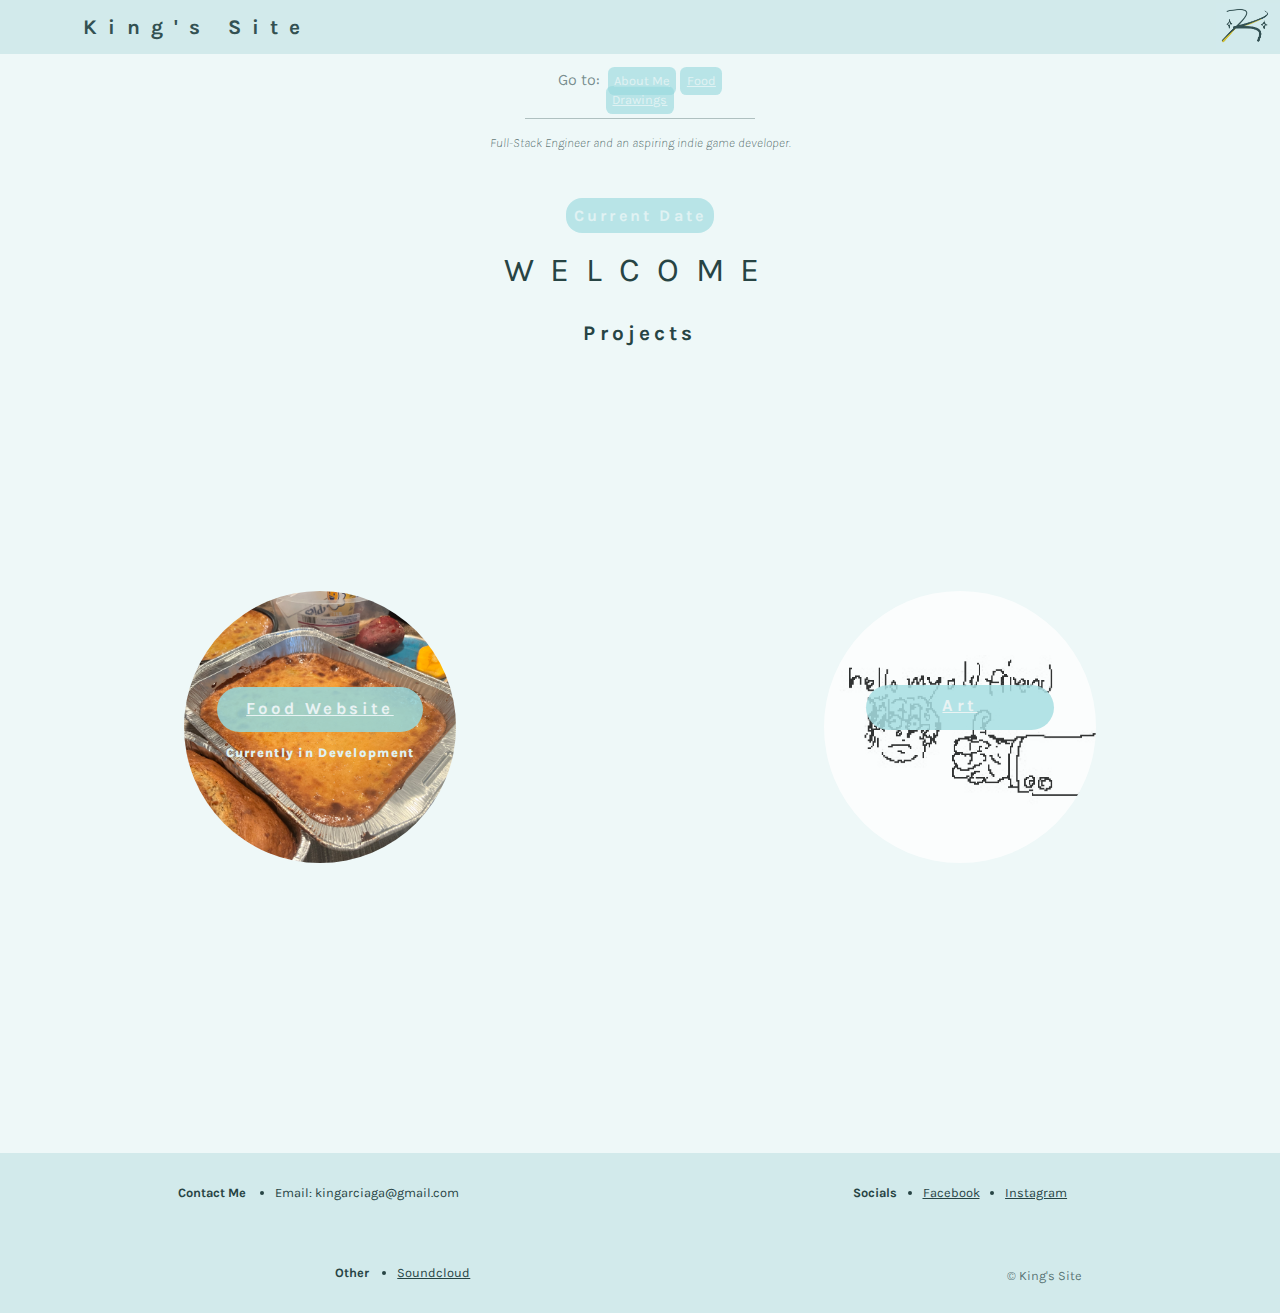
==== index.html @ 27a9ecb6 "add button that shows current date to index" ====
<!DOCTYPE html>

<html lang="en">

  <head>
    
    <meta charset="UTF-8">
        
    <meta http-equiv="X-UA-Compatible" content="IE=edge">
    
    <meta name="viewport" content="width=device-width, initial-scale=1.0">

    <title>King's Site</title>

    <link href="style.css" rel="stylesheet">

    <link rel="preconnect" href="https://fonts.googleapis.com">

    <link rel="preconnect" href="https://fonts.gstatic.com" crossorigin>

    <link href="https://fonts.googleapis.com/css2?family=Karla&display=swap" rel="stylesheet">

    <script src="./main.js" async></script> 

  </head>

  <body>

    <header>

      <section class="flexhead">

        <h1>King's Site</h1>

        <p></p>

    </section>

    </header>

    <nav>

      <span><a href="./kingsubsites/planner.html" title="See Planner">About Me</a></span>

      <span><a href="./restaurant.html" target="_blank" title="Food Site">Food</a></span>

      <span><a href="./kingsubsites/draw.html" title="Illustrations">Drawings</a></span>

    </nav>

    <main>

      <section class="intro">

        <h2><em>Full-Stack Engineer and an aspiring indie game developer.</em></h2>

        <p></p>

      </section>

      <section class="JStest">

        <div id="JStexts">

          <h2 id="button">Current Date</h2>

          <p>WELCOME</p>

        </div>

      </section>

      <section class="projects">

        <h2>Projects</h2>

        <div class="pjcontainer">

          <div class="food">  

            <h3 class="pjlink"><a href="./restaurant.html" title="See startup food site" target="_blank">Food Website</a></h3>

            <p>Currently in Development</p>

          </div>

          <div class="production">

            <h3 class="pjlink"><a href="./kingsubsites/draw.html" title="See my art" >Art</a></h3>

          </div>
          
        </div>  

      </section>

    </main>

    <footer>

      <section class="flinks">

        <div>
        
          <h3>Contact Me</h3>

          <ul>

              <li><a>Email: kingarciaga@gmail.com</a></li>

          </ul>
        
        </div>

        <div>  

          <h3>Socials</h3>

            <ul id="socials">
              
              <li><a href="https://www.facebook.com/kingaugusto.arciaga" target="_blank">Facebook</a></li>

              <li><a href="https://www.instagram.com/kingar1212/" target="_blank">Instagram</a></li>

            </ul>

        </div>

        <div>

          <h3>Other</h3>

            <ul>

              <li><a href="https://soundcloud.com/kingpurpleog" target="_blank">Soundcloud</a></li>

            </ul>

        </div>

        <div class="cp">

          <p>© King's Site</p>

        </div>

    </section>

    </footer>

  </body>

</html>
---- style.css ----
* {
    margin: 0;
    padding: 0;
    font-family: 'Karla', sans-serif;
    color:rgb(39, 68, 68);
}

body {
    background-color: rgba(216, 239, 240, 0.445);
    box-sizing: border-box;
}

header {
    background-color: rgba(158, 209, 211, 0.350);
    height: 3.4em;
    text-align: right;
}

header section.flexhead {
    height: 3.4em;
    display: flex;
    justify-content: space-between;
    align-items: center;
}

header h1 {
    font-size: 130%;
    color: rgb(51, 81, 82);
    width: fit-content;
    margin: auto 4em;
    letter-spacing: .7rem;
}

header p {
    width: 4em;
    height: 3em;
    background-image: url('./imgs/logo01.jpg');
    background-size: cover;
    background-position: center;
}


nav {
    text-align: center;
    padding-bottom: .6em;
    border-bottom: 1px solid rgba(51, 81, 82, 0.333);
    margin: 1em auto;
    width: 18%;
}

nav a {
    font-size: 80%;
    color: rgb(224, 242, 243);
    background-color: rgba(149, 216, 221, 0.616);
    border-radius: .5em;
    padding: .5em;
}

nav a:hover {
    background-color: rgba(149, 216, 221);
    text-decoration: none;
}

nav span {
   
}

nav span:first-child:before {
    color: rgba(51, 81, 82, 0.64);
    content: 'Go to:';
    padding-right: .5em;
}


section.intro {
    margin-top: 1em;
    margin-bottom: 3em;
}

section.intro h2 {
    text-align: center;
    margin: auto;
    font-size: 80%;
    font-weight: 100;
}


section.JStest {

}

section.JStest div {
    text-align: center;
    margin: auto; 
}

section.JStest div h2 {
    font-size: 100%;
    letter-spacing: .2em;
    width: fit-content;
    margin: auto;
    padding: .5em;
    color: rgb(224, 242, 243);
    border-radius: 1em;
    background-color: rgba(149, 216, 221, 0.616);
    box-sizing: border-box;
}

section.JStest div h2:hover {
    border: 1px solid rgb(71, 102, 104);
    color:rgb(39, 68, 68);
}

section.JStest div p {
    margin-top: .5em;
    font-size: 210%;
    letter-spacing: .5em;
}


section.projects {  
    margin: 2em auto;
    height: 50em;
}

section.projects h2 {
    color: rgb(39, 68, 68);
    text-align: center;
    font-size: 130%;
    letter-spacing: .2em;
    margin-bottom: 3em;
}

div.pjcontainer {
    height: 40em;
    display: flex;
    align-items: center;
    justify-content: space-around;
    flex-wrap: wrap;
    align-content: space-around;
}

div.food {
    background-image: url('./foodimgs/mdaybiku.jpg');
    background-position: center;
    background-size: cover;
    height: 11em;
    width: 17em;
    padding-top: 6em;
    border-radius: 50%;
    flex-shrink: 0;
}

div.food p {
    color: rgb(224, 242, 243);
    margin: 0 auto;
    padding: 1em 0 0;
    font-weight: 800;
    font-size: 80%;
    text-align: center;
    height: 2em;
    width: fit-content;
    letter-spacing: .1em;
}

h3.pjlink {
    background-color: rgba(149, 216, 221, 0.852);
    border-radius: 2em;
    margin: 0 auto;
    height: 2.4em;
    text-align: center;
    width: 11em;
    padding-top: .5em;
    box-sizing: border-box;
}

h3.pjlink a {
    color: rgb(232, 242, 243);
    letter-spacing: .2em;
    font-weight: 700;
    font-size: 90%;
    padding: .4em;
    border-radius: 3em;
}

h3.pjlink:hover {
    border-bottom: 2px solid rgb(39, 68, 68);
    color: rgb(224, 242, 243);
    background-color: rgba(138, 207, 212);
}

h3.pjlink a:hover {
    color: rgb(224, 242, 243);
    background-color: rgba(138, 207, 212);
    text-decoration: none;
}


.production h3 {
    width: 10em;
}


div.production {
    border-radius: 50%;
    flex-shrink: 0;
    height: 17em;
    width: 17em;
    background-image: url('./imgs/firstdrawing.jpg');
    background-position: 23% 50%;
    background-size: 135%;
    opacity: 0.8;
}

div.production h3 {
    margin: 5em auto;
}

div.production:hover {
    opacity: 1;
}


footer {
    background-color: rgba(158, 209, 211, 0.350);
    text-align: center;
}

footer section.flinks {
    display: flex;
    justify-content: space-around;
    align-content: space-around;
    flex-wrap: wrap;
}

footer div {
    display: flex;
    text-align: center;
    border-radius: 2em;
    width: 29em;
    height: 5em;
    justify-content: center;
    align-items: center;    
}

footer div h3,
footer div ul {
    padding: 0 1em;
    height: fit-content;
}

footer div h3 {
    font-size: 80%;
}

footer div ul {
    
}

footer div ul li {
    width: fit-content;
    font-size: 80%;
}

#socials {
    height: 4em;
    width: fit-content;
    display: flex;
    justify-content: flex-start;
    align-items: center;
    padding: 0;
}

#socials li {
    height: fit-content;
    width: fit-content;
    margin: 0 1em;
}

#socials li a {
}


div.cp {
    margin-top: .7em;
    width: 8em;
    height: 4em;
    background-color: rgba(149, 216, 221, 0);
}

div.cp p {
    font-size: .8em;
    color: rgba(39, 68, 68, 0.716);
}



    @media only screen and (max-width: 480px) {
        nav {
            width: 65%;
        };

        section.JStest div p {
            font-size: 80%;
            letter-spacing: .2em    ;
        }
    }
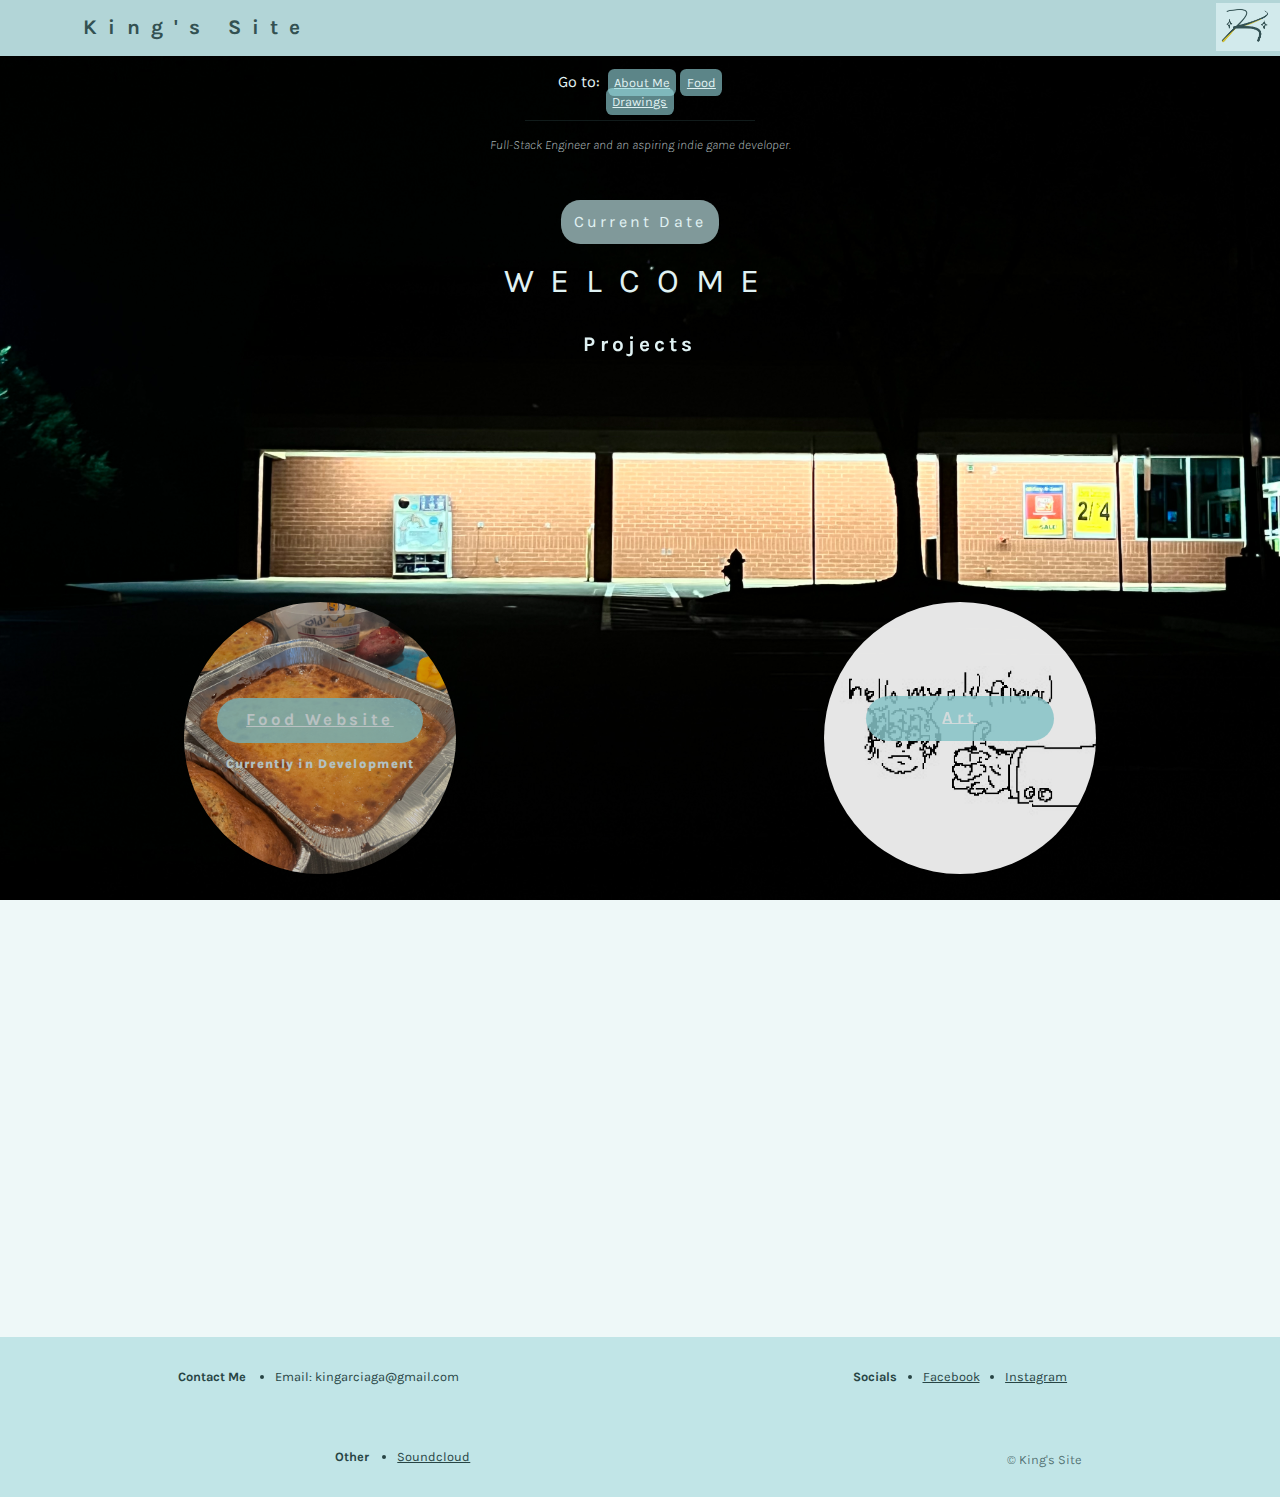
==== commit 71d2acb0: "add background img to body" ====
--- a/index.html
+++ b/index.html
@@ -20,7 +20,7 @@
 
     <link href="https://fonts.googleapis.com/css2?family=Karla&display=swap" rel="stylesheet">
 
-    <script src="./main.js" async></script> 
+    <script src="./main.js" defer></script> 
 
   </head>
 
@@ -62,7 +62,7 @@
 
         <div id="JStexts">
 
-          <h2 id="button">Current Date</h2>
+          <button id="button">Current Date</button>
 
           <p>WELCOME</p>
 
--- a/style.css
+++ b/style.css
@@ -2,17 +2,21 @@
     margin: 0;
     padding: 0;
     font-family: 'Karla', sans-serif;
-    color:rgb(39, 68, 68);
+    color:rgb(224, 242, 243);
 }
 
 body {
     background-color: rgba(216, 239, 240, 0.445);
     box-sizing: border-box;
+    background-image: url('./imgs/backgroundImg01.jpg');
+    background-attachment: fixed;
+    background-size: cover;
+    background-position: 50% 50%;
 }
 
 header {
-    background-color: rgba(158, 209, 211, 0.350);
-    height: 3.4em;
+    background-color: rgba(190, 227, 229, 0.938);
+    height: 3.5em;
     text-align: right;
 }
 
@@ -46,6 +50,7 @@
     border-bottom: 1px solid rgba(51, 81, 82, 0.333);
     margin: 1em auto;
     width: 18%;
+    color: rgb(224, 242, 243);
 }
 
 nav a {
@@ -66,9 +71,14 @@
 }
 
 nav span:first-child:before {
-    color: rgba(51, 81, 82, 0.64);
+    color: rgb(224, 242, 243);
     content: 'Go to:';
     padding-right: .5em;
+}
+
+
+main {
+    height: 75em;
 }
 
 
@@ -85,8 +95,9 @@
 }
 
 
-section.JStest {
-
+section.projects {
+    position: sticky;
+    top: 3em;
 }
 
 section.JStest div {
@@ -94,21 +105,43 @@
     margin: auto; 
 }
 
-section.JStest div h2 {
+section.JStest div button {
+    border: none;
     font-size: 100%;
     letter-spacing: .2em;
     width: fit-content;
     margin: auto;
-    padding: .5em;
-    color: rgb(224, 242, 243);
-    border-radius: 1em;
-    background-color: rgba(149, 216, 221, 0.616);
+    padding: .8em;
+    color: rgb(224, 242, 243);
+    border-radius: 1.2em;
+    background-color: rgba(190, 227, 229, 0.673);
     box-sizing: border-box;
 }
 
-section.JStest div h2:hover {
+section.JStest div button:hover {
+    border: none;
+    color:rgb(39, 68, 68);
+}
+
+section.JStest div button:active {
     border: 1px solid rgb(71, 102, 104);
     color:rgb(39, 68, 68);
+    padding: .4em;
+    background-color: rgba(83, 191, 199, 0.616);
+}
+
+section.JStest div button:focus {
+    border: 1px solid rgb(71, 102, 104);
+    color:rgb(39, 68, 68);
+    padding: .4em;
+    background-color: rgba(83, 191, 199, 0.616);
+}
+
+section.JStest div a:visited {
+    border: 1px solid rgb(71, 102, 104);
+    color:rgb(39, 68, 68);
+    padding: .4em;
+    background-color: rgba(83, 191, 199, 0.616);
 }
 
 section.JStest div p {
@@ -120,11 +153,11 @@
 
 section.projects {  
     margin: 2em auto;
-    height: 50em;
+    height: auto;
 }
 
 section.projects h2 {
-    color: rgb(39, 68, 68);
+    color: rgb(224, 242, 243);
     text-align: center;
     font-size: 130%;
     letter-spacing: .2em;
@@ -149,6 +182,11 @@
     padding-top: 6em;
     border-radius: 50%;
     flex-shrink: 0;
+    opacity: 0.8;
+}
+
+div.food:hover {
+    opacity: 1;
 }
 
 div.food p {
@@ -209,7 +247,7 @@
     background-image: url('./imgs/firstdrawing.jpg');
     background-position: 23% 50%;
     background-size: 135%;
-    opacity: 0.8;
+    opacity: 0.9;
 }
 
 div.production h3 {
@@ -222,7 +260,7 @@
 
 
 footer {
-    background-color: rgba(158, 209, 211, 0.350);
+    background-color: rgba(190, 227, 229, 0.938);
     text-align: center;
 }
 
@@ -247,19 +285,21 @@
 footer div ul {
     padding: 0 1em;
     height: fit-content;
+    color: rgb(39, 68, 68);
 }
 
 footer div h3 {
     font-size: 80%;
 }
 
-footer div ul {
-    
+footer div ul li a {
+    color: rgb(39, 68, 68);
 }
 
 footer div ul li {
     width: fit-content;
     font-size: 80%;
+    color: rgb(39, 68, 68);
 }
 
 #socials {
@@ -275,9 +315,6 @@
     height: fit-content;
     width: fit-content;
     margin: 0 1em;
-}
-
-#socials li a {
 }
 
 
@@ -304,4 +341,10 @@
             font-size: 80%;
             letter-spacing: .2em    ;
         }
+
+        div.food,
+        div.production {
+            opacity: 1;
+        }
+
     }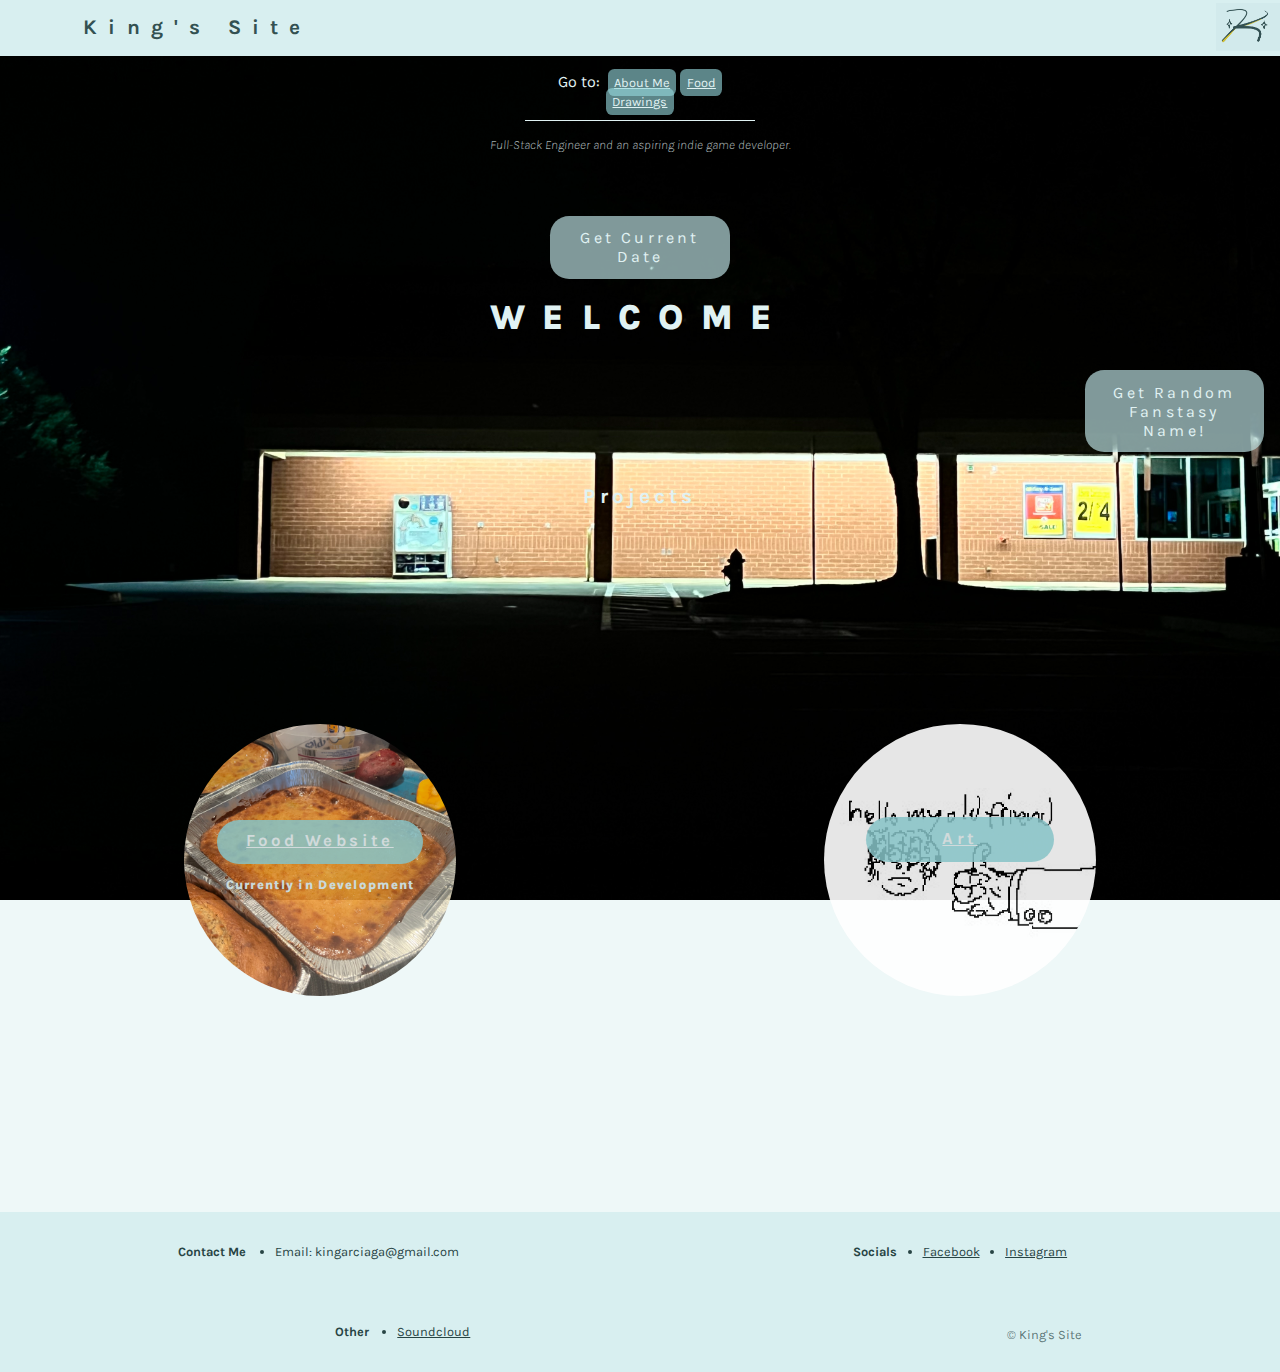
==== commit 320f5943: "add new directory called javaScript that contains JScodes only" ====
--- a/index.html
+++ b/index.html
@@ -62,9 +62,17 @@
 
         <div id="JStexts">
 
-          <button id="button">Current Date</button>
+          <button id="dateButton">Get Current Date</button>
 
-          <p>WELCOME</p>
+          <p id="date">WELCOME</p>
+
+        </div>
+
+        <div class="userInteraction">
+
+          <p id="userName">Random Name</p>
+
+          <button id="button" class="getRandomName">Get Random Fanstasy Name!</button>
 
         </div>
 
--- a/style.css
+++ b/style.css
@@ -15,7 +15,7 @@
 }
 
 header {
-    background-color: rgba(190, 227, 229, 0.938);
+    background-color: rgb(216, 239, 240);
     height: 3.5em;
     text-align: right;
 }
@@ -47,7 +47,7 @@
 nav {
     text-align: center;
     padding-bottom: .6em;
-    border-bottom: 1px solid rgba(51, 81, 82, 0.333);
+    border-bottom: 1px solid rgb(224, 242, 243);
     margin: 1em auto;
     width: 18%;
     color: rgb(224, 242, 243);
@@ -66,9 +66,6 @@
     text-decoration: none;
 }
 
-nav span {
-   
-}
 
 nav span:first-child:before {
     color: rgb(224, 242, 243);
@@ -78,7 +75,7 @@
 
 
 main {
-    height: 75em;
+    height: auto;
 }
 
 
@@ -92,25 +89,25 @@
     margin: auto;
     font-size: 80%;
     font-weight: 100;
-}
-
-
-section.projects {
-    position: sticky;
-    top: 3em;
-}
-
-section.JStest div {
+    color: rgb(232, 242, 243);
+}
+
+
+section.JStest {
+    height: fit-content;
+}
+
+#JStexts {
     text-align: center;
     margin: auto; 
 }
 
-section.JStest div button {
+.JStest button {
     border: none;
     font-size: 100%;
     letter-spacing: .2em;
-    width: fit-content;
-    margin: auto;
+    width: 14%;
+    margin-top: 1em;
     padding: .8em;
     color: rgb(224, 242, 243);
     border-radius: 1.2em;
@@ -118,37 +115,51 @@
     box-sizing: border-box;
 }
 
-section.JStest div button:hover {
+.JStest button:hover {
     border: none;
     color:rgb(39, 68, 68);
 }
 
-section.JStest div button:active {
+.JStest button:active {
+    border: 1px solid rgb(71, 102, 104);
+    color:rgb(39, 68, 68);
+    padding: .6em;
+    background-color: rgba(83, 191, 199, 0.616);
+}
+
+.JStest a:visited {
     border: 1px solid rgb(71, 102, 104);
     color:rgb(39, 68, 68);
     padding: .4em;
     background-color: rgba(83, 191, 199, 0.616);
 }
 
-section.JStest div button:focus {
-    border: 1px solid rgb(71, 102, 104);
-    color:rgb(39, 68, 68);
-    padding: .4em;
-    background-color: rgba(83, 191, 199, 0.616);
-}
-
-section.JStest div a:visited {
-    border: 1px solid rgb(71, 102, 104);
-    color:rgb(39, 68, 68);
-    padding: .4em;
-    background-color: rgba(83, 191, 199, 0.616);
-}
-
-section.JStest div p {
+#JStexts p {
     margin-top: .5em;
-    font-size: 210%;
+    font-size: 220%;
+    font-weight: 900;
     letter-spacing: .5em;
 }
+
+
+.userInteraction {
+    display: inline-flex;
+    justify-content: flex-end;
+    align-items: center;
+    width: 100%;
+    text-align: right;
+    margin-top: 1em;
+}
+
+.userInteraction p {
+    font-size: 120%;
+    margin-right: 2em;
+    display: none;
+}
+
+.userInteraction button {
+    margin-right: 1em;
+}   
 
 
 section.projects {  
@@ -161,7 +172,7 @@
     text-align: center;
     font-size: 130%;
     letter-spacing: .2em;
-    margin-bottom: 3em;
+    margin-bottom: 1.5em;
 }
 
 div.pjcontainer {
@@ -182,7 +193,7 @@
     padding-top: 6em;
     border-radius: 50%;
     flex-shrink: 0;
-    opacity: 0.8;
+    opacity: 0.9;
 }
 
 div.food:hover {
@@ -260,7 +271,7 @@
 
 
 footer {
-    background-color: rgba(190, 227, 229, 0.938);
+    background-color: rgb(216, 239, 240);
     text-align: center;
 }
 
@@ -338,8 +349,19 @@
         };
 
         section.JStest div p {
-            font-size: 80%;
-            letter-spacing: .2em    ;
+            margin-top: .5em;
+            font-size: 210%;
+            letter-spacing: .5em;
+        }
+
+        .JStest button {
+            width: 10em;
+            font-size: 70%;
+        }
+        
+        .userInteraction p {
+            font-size: 90%;
+            margin-right: 1em;
         }
 
         div.food,
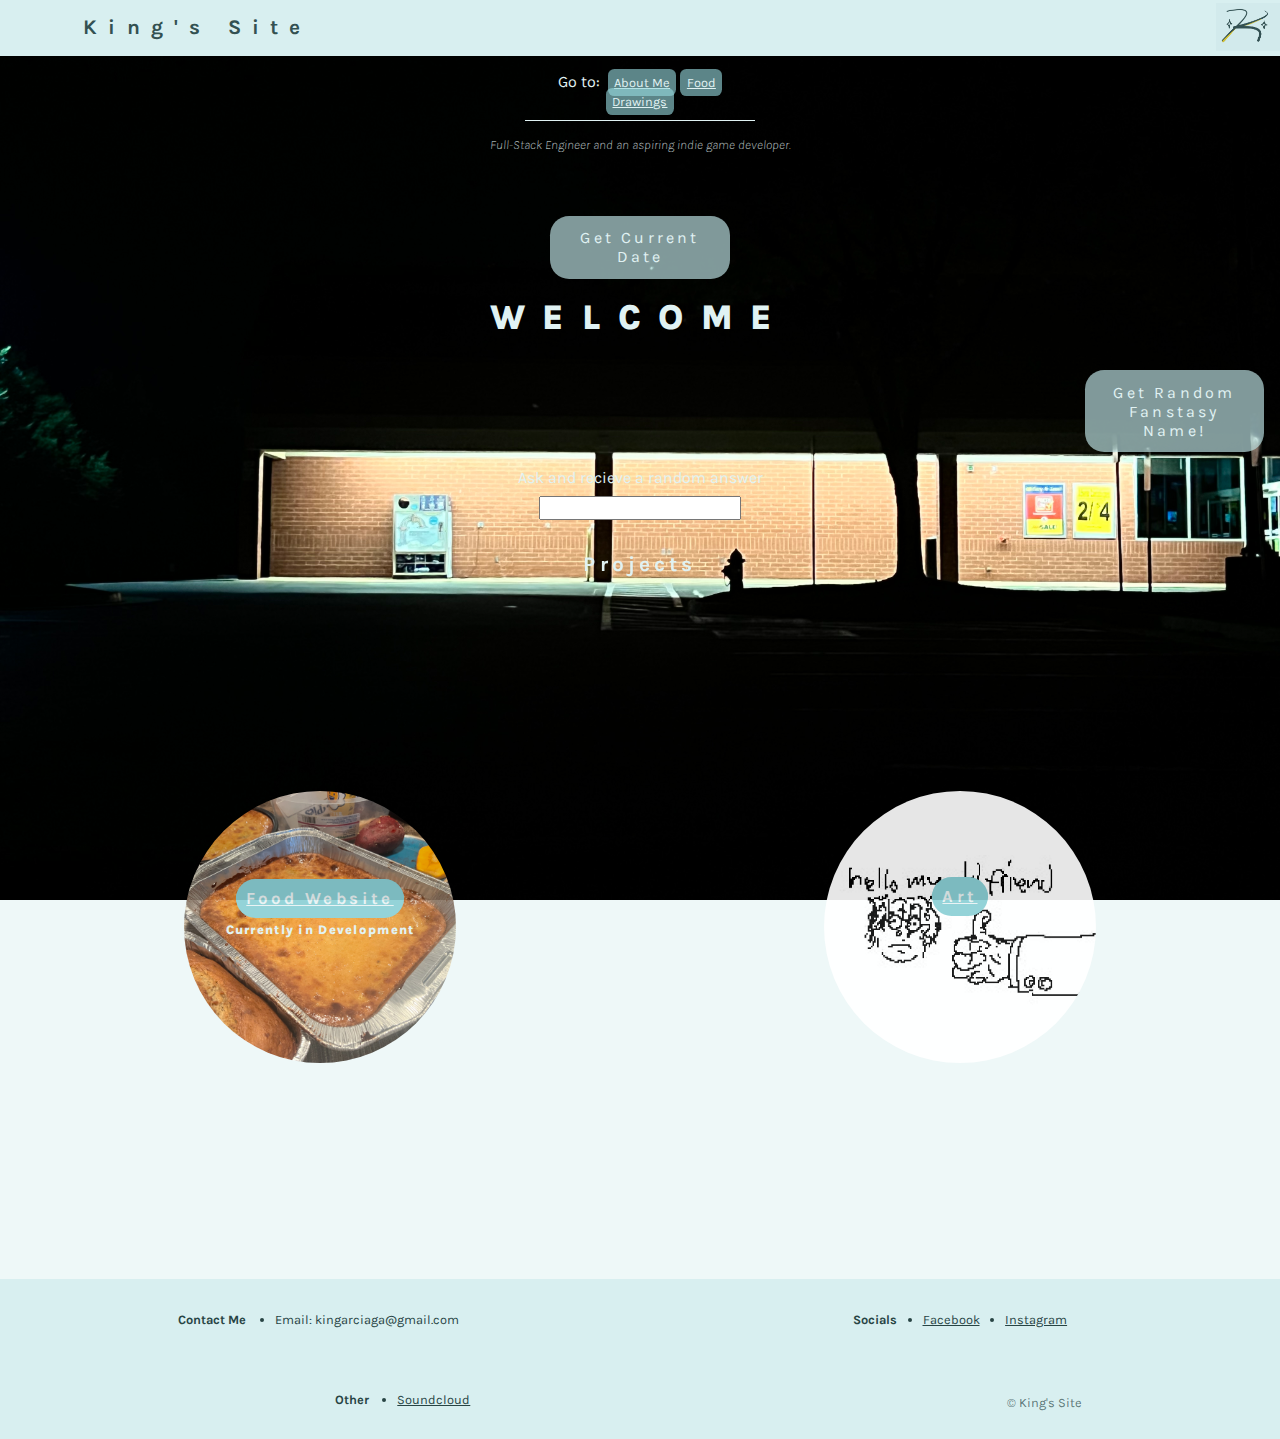
==== commit 24f528ea: "add userinput text in (PS)index; add new picture for (PS)planner with JS interactivity" ====
--- a/index.html
+++ b/index.html
@@ -73,6 +73,14 @@
           <p id="userName">Random Name</p>
 
           <button id="button" class="getRandomName">Get Random Fanstasy Name!</button>
+
+        </div>
+
+        <div class="userInput">
+
+          <p>Ask and recieve a random answer</p>
+
+          <input type="text" id="input">
 
         </div>
 
--- a/style.css
+++ b/style.css
@@ -113,24 +113,20 @@
     border-radius: 1.2em;
     background-color: rgba(190, 227, 229, 0.673);
     box-sizing: border-box;
+    cursor: pointer;
 }
 
 .JStest button:hover {
-    border: none;
     color:rgb(39, 68, 68);
 }
 
 .JStest button:active {
-    border: 1px solid rgb(71, 102, 104);
-    color:rgb(39, 68, 68);
-    padding: .6em;
     background-color: rgba(83, 191, 199, 0.616);
 }
 
 .JStest a:visited {
     border: 1px solid rgb(71, 102, 104);
     color:rgb(39, 68, 68);
-    padding: .4em;
     background-color: rgba(83, 191, 199, 0.616);
 }
 
@@ -155,6 +151,7 @@
     font-size: 120%;
     margin-right: 2em;
     display: none;
+    transition-duration: .1s;
 }
 
 .userInteraction button {
@@ -162,6 +159,19 @@
 }   
 
 
+.userInput {
+    margin-top: 1em;
+    text-align: center;
+}
+
+.userInput input {
+    color:rgb(39, 68, 68);
+    margin-top: .5em;
+    font-size: 110%;
+    transition-duration: .5s;
+}
+
+
 section.projects {  
     margin: 2em auto;
     height: auto;
@@ -173,6 +183,8 @@
     font-size: 130%;
     letter-spacing: .2em;
     margin-bottom: 1.5em;
+    position: sticky;
+    top: 1em;
 }
 
 div.pjcontainer {
@@ -216,26 +228,24 @@
     background-color: rgba(149, 216, 221, 0.852);
     border-radius: 2em;
     margin: 0 auto;
-    height: 2.4em;
-    text-align: center;
-    width: 11em;
-    padding-top: .5em;
+    height: fit-content;
+    text-align: center;
+    width: fit-content;
     box-sizing: border-box;
 }
 
 h3.pjlink a {
     color: rgb(232, 242, 243);
+    background-color: rgba(138, 207, 212);
     letter-spacing: .2em;
     font-weight: 700;
     font-size: 90%;
-    padding: .4em;
+    padding: .6em;
     border-radius: 3em;
 }
 
-h3.pjlink:hover {
-    border-bottom: 2px solid rgb(39, 68, 68);
-    color: rgb(224, 242, 243);
-    background-color: rgba(138, 207, 212);
+h3.pjlink a:active {
+    background-color: rgb(255, 255, 255);
 }
 
 h3.pjlink a:hover {
@@ -263,6 +273,7 @@
 
 div.production h3 {
     margin: 5em auto;
+    width: fit-content;
 }
 
 div.production:hover {
@@ -361,7 +372,6 @@
         
         .userInteraction p {
             font-size: 90%;
-            margin-right: 1em;
         }
 
         div.food,
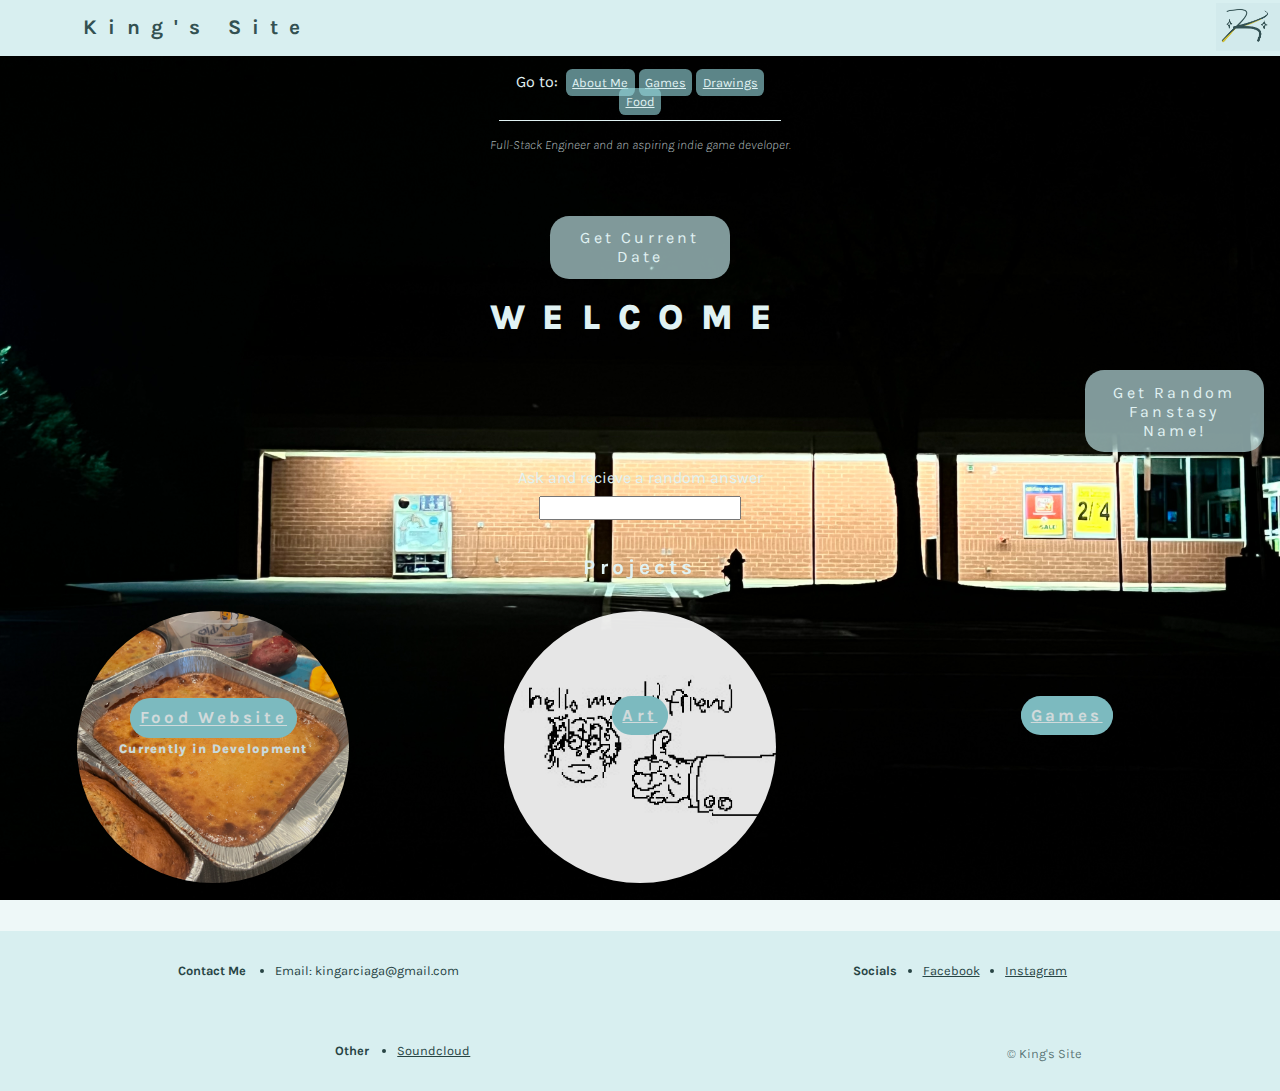
==== commit 02e1c720: "add a new pjlink for game site on (PS)" ====
--- a/index.html
+++ b/index.html
@@ -42,9 +42,11 @@
 
       <span><a href="./kingsubsites/planner.html" title="See Planner">About Me</a></span>
 
-      <span><a href="./restaurant.html" target="_blank" title="Food Site">Food</a></span>
+      <span><a href="./kingsubsites/game.html" title="Games">Games</a></span>
 
       <span><a href="./kingsubsites/draw.html" title="Illustrations">Drawings</a></span>
+
+      <span><a href="./restaurant.html" target="_blank" title="Food Site">Food</a></span>
 
     </nav>
 
@@ -92,7 +94,7 @@
 
         <div class="pjcontainer">
 
-          <div class="food">  
+          <div class="food ball">  
 
             <h3 class="pjlink"><a href="./restaurant.html" title="See startup food site" target="_blank">Food Website</a></h3>
 
@@ -100,9 +102,15 @@
 
           </div>
 
-          <div class="production">
+          <div class="art ball">
 
             <h3 class="pjlink"><a href="./kingsubsites/draw.html" title="See my art" >Art</a></h3>
+
+          </div>
+
+          <div class="games ball">
+
+            <h3 class="pjlink"><a href="./kingsubsites/game.html" title="See my art" >Games</a></h3>
 
           </div>
           
--- a/style.css
+++ b/style.css
@@ -49,7 +49,7 @@
     padding-bottom: .6em;
     border-bottom: 1px solid rgb(224, 242, 243);
     margin: 1em auto;
-    width: 18%;
+    width: 22%;
     color: rgb(224, 242, 243);
 }
 
@@ -169,11 +169,12 @@
     margin-top: .5em;
     font-size: 110%;
     transition-duration: .5s;
-}
-
-
-section.projects {  
-    margin: 2em auto;
+    margin-bottom: 2em;
+}
+
+
+section.projects { 
+    margin: auto;
     height: auto;
 }
 
@@ -188,12 +189,12 @@
 }
 
 div.pjcontainer {
-    height: 40em;
+    min-height: 20em;
     display: flex;
     align-items: center;
     justify-content: space-around;
     flex-wrap: wrap;
-    align-content: space-around;
+    align-content: space-between;
 }
 
 div.food {
@@ -255,12 +256,12 @@
 }
 
 
-.production h3 {
+.art h3 {
     width: 10em;
 }
 
 
-div.production {
+div.art {
     border-radius: 50%;
     flex-shrink: 0;
     height: 17em;
@@ -271,12 +272,38 @@
     opacity: 0.9;
 }
 
-div.production h3 {
+div.art h3 {
     margin: 5em auto;
     width: fit-content;
 }
 
-div.production:hover {
+div.art:hover {
+    opacity: 1;
+}
+
+
+.games h3 {
+    width: 10em;
+}
+
+
+div.games {
+    border-radius: 50%;
+    flex-shrink: 0;
+    height: 17em;
+    width: 17em;
+    background-image: url('./imgs/backgroundImg03.jpeg');
+    background-position: 23% 50%;
+    background-size: 135%;
+    opacity: 0.9;
+}
+
+div.games h3 {
+    margin: 5em auto;
+    width: fit-content;
+}
+
+div.games:hover {
     opacity: 1;
 }
 
@@ -356,7 +383,7 @@
 
     @media only screen and (max-width: 480px) {
         nav {
-            width: 65%;
+            width: 80%;
         };
 
         section.JStest div p {
@@ -374,6 +401,16 @@
             font-size: 90%;
         }
 
+        section.projects {
+            overflow: scroll;
+            height: 40em;
+            background-color: rgba(255, 255, 255, 0.282);
+        }
+
+        .ball {
+            margin-top: 2em;
+        }
+
         div.food,
         div.production {
             opacity: 1;
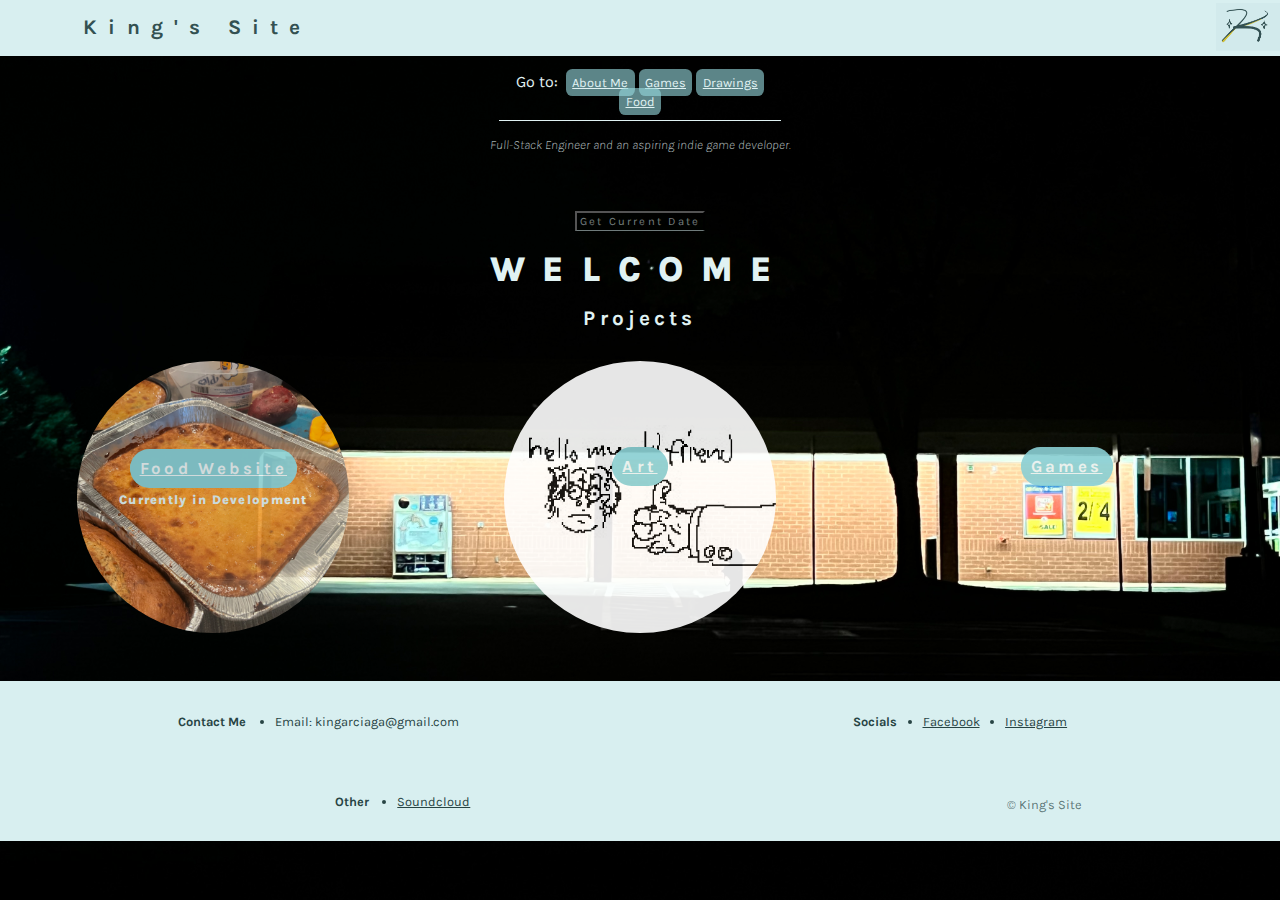
==== commit 1b7580cf: "transport js code from main.js to game.js and add more ELs for game" ====
--- a/index.html
+++ b/index.html
@@ -67,22 +67,6 @@
           <button id="dateButton">Get Current Date</button>
 
           <p id="date">WELCOME</p>
-
-        </div>
-
-        <div class="userInteraction">
-
-          <p id="userName">Random Name</p>
-
-          <button id="button" class="getRandomName">Get Random Fanstasy Name!</button>
-
-        </div>
-
-        <div class="userInput">
-
-          <p>Ask and recieve a random answer</p>
-
-          <input type="text" id="input">
 
         </div>
 
--- a/style.css
+++ b/style.css
@@ -103,25 +103,24 @@
 }
 
 .JStest button {
-    border: none;
-    font-size: 100%;
+    border-bottom: 1px solid rgba(216, 239, 240, 0.515);
+    font-size: 70%;
     letter-spacing: .2em;
-    width: 14%;
+    width: fit-content;
     margin-top: 1em;
-    padding: .8em;
-    color: rgb(224, 242, 243);
-    border-radius: 1.2em;
-    background-color: rgba(190, 227, 229, 0.673);
+    padding: .2em;
+    color: rgba(224, 242, 243, 0.523);
+    background-color: rgba(71, 102, 104, 0);
     box-sizing: border-box;
     cursor: pointer;
 }
 
 .JStest button:hover {
-    color:rgb(39, 68, 68);
+    color: rgb(224, 242, 243);
 }
 
 .JStest button:active {
-    background-color: rgba(83, 191, 199, 0.616);
+    border-bottom: 1px solid rgb(216, 239, 240);
 }
 
 .JStest a:visited {
@@ -138,43 +137,8 @@
 }
 
 
-.userInteraction {
-    display: inline-flex;
-    justify-content: flex-end;
-    align-items: center;
-    width: 100%;
-    text-align: right;
-    margin-top: 1em;
-}
-
-.userInteraction p {
-    font-size: 120%;
-    margin-right: 2em;
-    display: none;
-    transition-duration: .1s;
-}
-
-.userInteraction button {
-    margin-right: 1em;
-}   
-
-
-.userInput {
-    margin-top: 1em;
-    text-align: center;
-}
-
-.userInput input {
-    color:rgb(39, 68, 68);
-    margin-top: .5em;
-    font-size: 110%;
-    transition-duration: .5s;
-    margin-bottom: 2em;
-}
-
-
-section.projects { 
-    margin: auto;
+section.projects {
+    margin: 1em 0em auto;
     height: auto;
 }
 
@@ -404,7 +368,8 @@
         section.projects {
             overflow: scroll;
             height: 40em;
-            background-color: rgba(255, 255, 255, 0.282);
+            border-top: 3px solid rgb(216, 239, 240);
+            border-radius: 2em;
         }
 
         .ball {
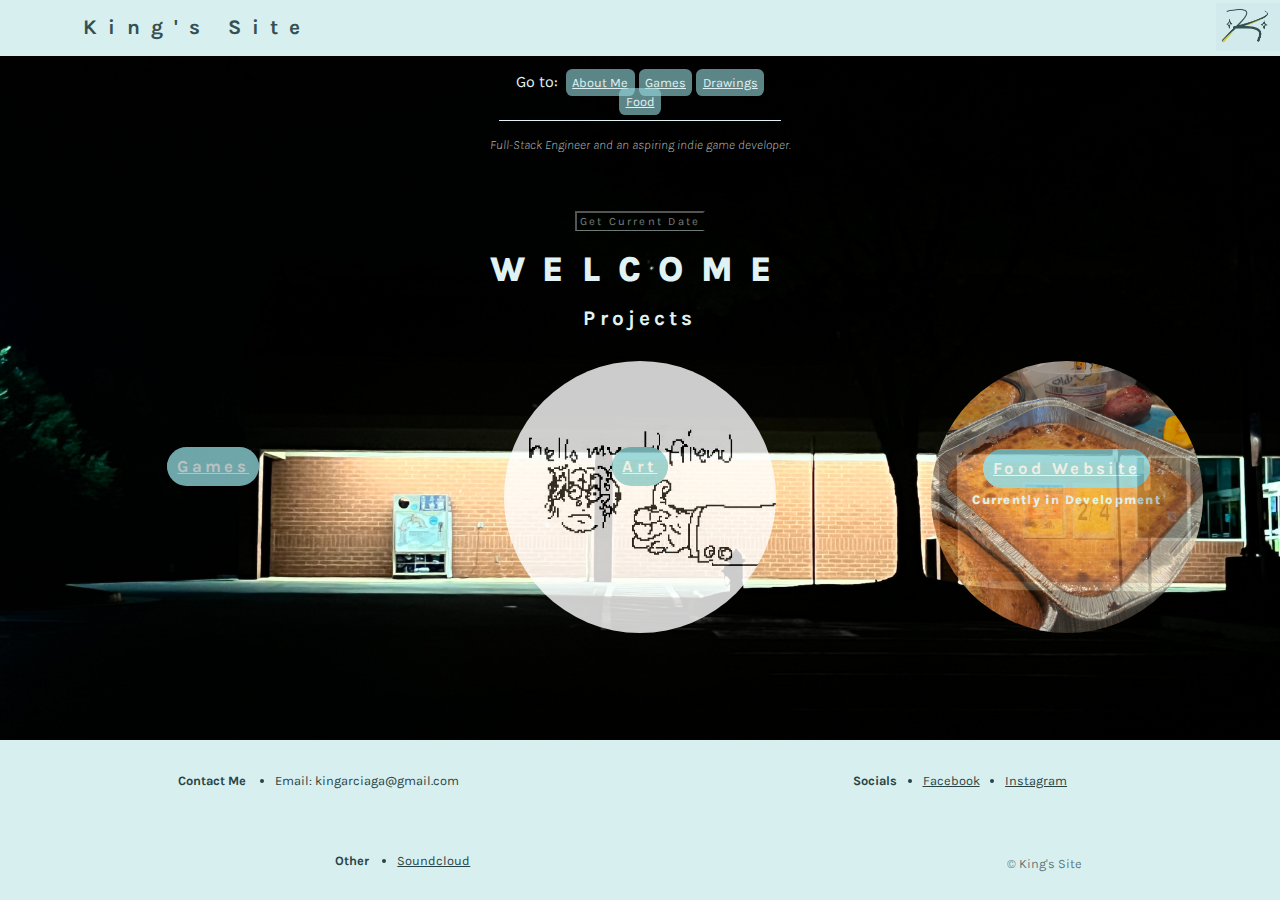
==== commit 8e88eed6: "switch the pj balls around and add unity play link to both games links" ====
--- a/index.html
+++ b/index.html
@@ -42,7 +42,7 @@
 
       <span><a href="./kingsubsites/planner.html" title="See Planner">About Me</a></span>
 
-      <span><a href="./kingsubsites/game.html" title="Games">Games</a></span>
+      <span><a href="https://play.unity.com/u/EskargotGames" title="Games">Games</a></span>
 
       <span><a href="./kingsubsites/draw.html" title="Illustrations">Drawings</a></span>
 
@@ -78,11 +78,9 @@
 
         <div class="pjcontainer">
 
-          <div class="food ball">  
+          <div class="games ball">
 
-            <h3 class="pjlink"><a href="./restaurant.html" title="See startup food site" target="_blank">Food Website</a></h3>
-
-            <p>Currently in Development</p>
+            <h3 class="pjlink"><a href="https://play.unity.com/u/EskargotGames" title="See my art" >Games</a></h3>
 
           </div>
 
@@ -92,9 +90,11 @@
 
           </div>
 
-          <div class="games ball">
+          <div class="food ball">  
 
-            <h3 class="pjlink"><a href="./kingsubsites/game.html" title="See my art" >Games</a></h3>
+            <h3 class="pjlink"><a href="./restaurant.html" title="See startup food site" target="_blank">Food Website</a></h3>
+
+            <p>Currently in Development</p>
 
           </div>
           
--- a/style.css
+++ b/style.css
@@ -170,11 +170,13 @@
     padding-top: 6em;
     border-radius: 50%;
     flex-shrink: 0;
-    opacity: 0.9;
+    opacity: 0.8;
+    transition-duration: .5s;
 }
 
 div.food:hover {
     opacity: 1;
+    transition-duration: .5s;
 }
 
 div.food p {
@@ -233,7 +235,8 @@
     background-image: url('./imgs/firstdrawing.jpg');
     background-position: 23% 50%;
     background-size: 135%;
-    opacity: 0.9;
+    opacity: 0.8;
+    transition-duration: .5s;
 }
 
 div.art h3 {
@@ -243,6 +246,7 @@
 
 div.art:hover {
     opacity: 1;
+    transition-duration: .5s;
 }
 
 
@@ -259,7 +263,8 @@
     background-image: url('./imgs/backgroundImg03.jpeg');
     background-position: 23% 50%;
     background-size: 135%;
-    opacity: 0.9;
+    opacity: 0.8;
+    transition-duration: .5s;
 }
 
 div.games h3 {
@@ -269,12 +274,16 @@
 
 div.games:hover {
     opacity: 1;
+    transition-duration: .5s;
 }
 
 
 footer {
     background-color: rgb(216, 239, 240);
     text-align: center;
+    position: absolute;
+    bottom: 0;
+    width: 100%;
 }
 
 footer section.flinks {
@@ -381,4 +390,9 @@
             opacity: 1;
         }
 
+        footer {
+            position: relative;
+            
+        }
+
     }